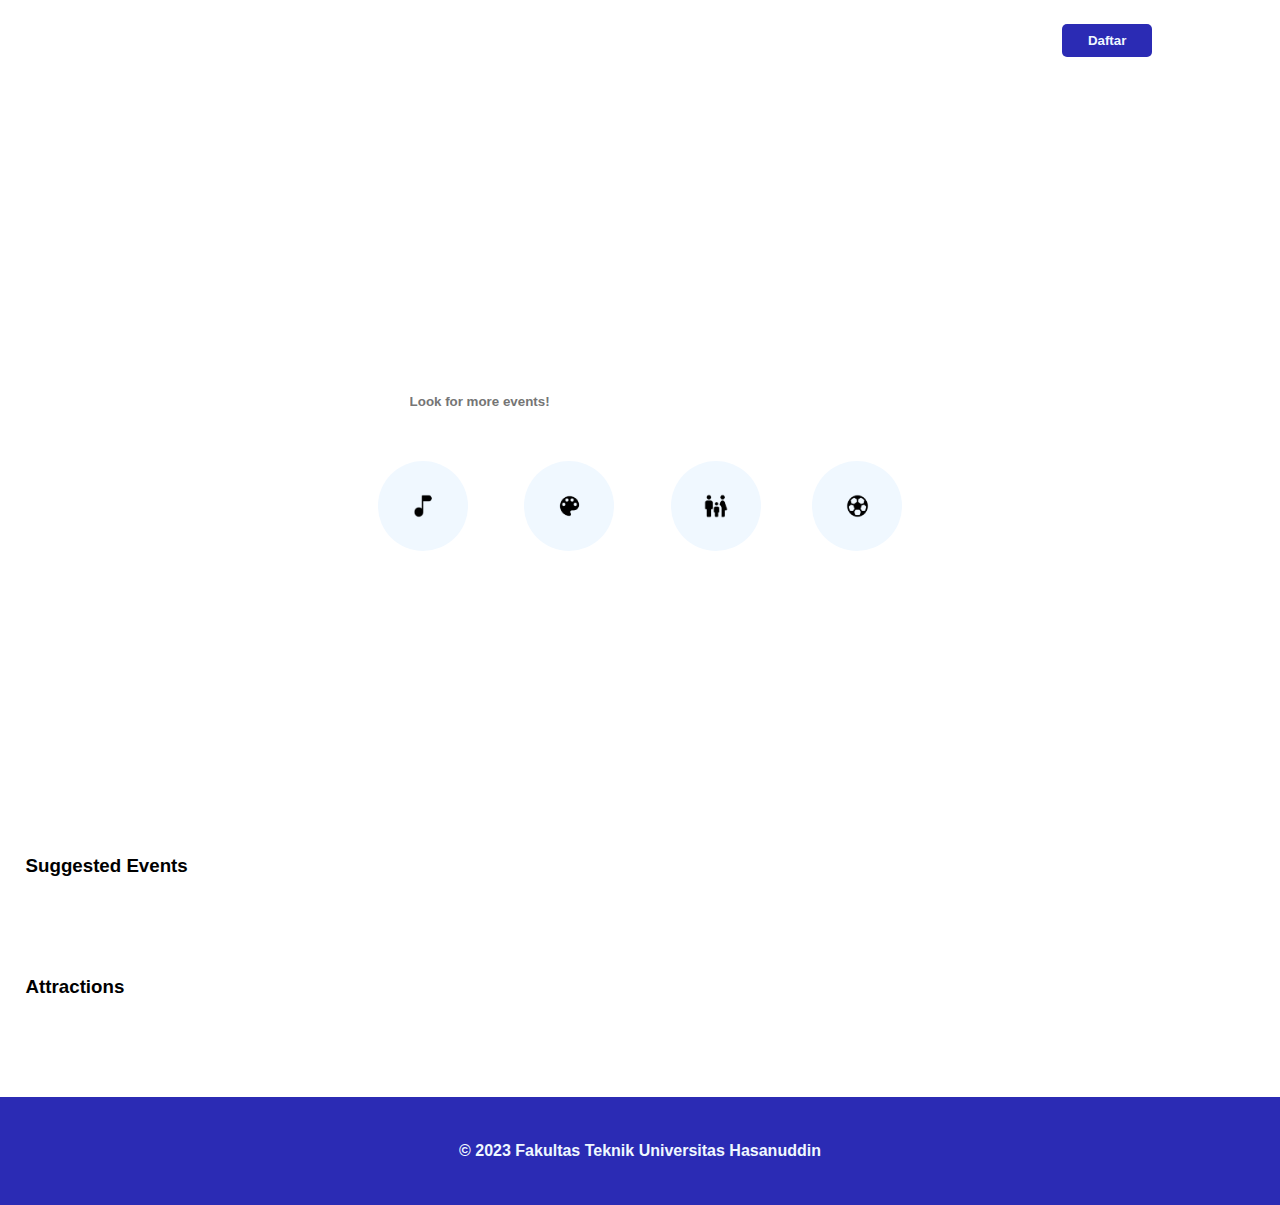
==== index.html @ 69c41188 "initial commit" ====
<html>
<head>
    <title>Home</title>
    <link rel="stylesheet" type="text/css" href="assets/css/index.css">
</head>
<body>
    <header id="jumbotron">
        <nav id="nav">
           <h3>Event System</h3>
            <div id="account">
                <p><a>Masuk</a></p>
                <button>Daftar</button>  
            </div>
            
        </nav>
        <main id="jumbo-main">
            <h2 id="header">Hey there, <span id="emph-header">looking for events?</span></h2>
            <div id="search-container">
                <input id="search-bar" title="event-searchbar" placeholder="Look for more events!" />
                <!-- <button id="search-button" type="submit">Search</button> -->
            </div>
            <div id="types">
                <div id="concert" class="type-item">
                    <div class="type-logo-container">
                        <img src="assets/img/basil_music-solid.png" class="type-logo">
                    </div>
                    <p>Concert</p>
                </div>
                <div id="arts" class="type-item">
                    <div class="type-logo-container">
                        <img src="assets/img/mdi_art.png" class="type-logo">
                    </div>
                    <p>Art & Theatre</p>
                </div>
                <div id="family" class="type-item">
                    <div class="type-logo-container">
                        <img src="assets/img/ic_round-family-restroom.png" class="type-logo">
                    </div>
                    <p>Family</p>
                </div>
                <div id="sports" class="type-item">
                    <div class="type-logo-container">
                        <img src="assets/img/ph_soccer-ball-fill.png" class="type-logo">
                    </div>
                    <p>Sports</p>
                </div>
            </div>
        </main>
        
    </header>
    <div id="suggested" class="extras">
        <h3>Suggested Events</h3>
        <div id="suggested-list" class="event-list"></div>
    </div>
    <div id="attraction" class="extras">
        <h3>Attractions</h3>
        <div id="attraction-list" class="event-list"></div>
    </div>
    <footer>
        <p>© 2023 Fakultas Teknik Universitas Hasanuddin</p>
    </footer>
</body>
<script type="text/javascript" src="assets/js/index.js"></script>
</html>
---- assets/css/index.css ----
* {
    margin: 0;
    padding: 0;
    box-sizing: border-box;
    font-family: 'Lato', sans-serif;
}

header{
    background-image: url("C:/Users/randy/Downloads/concert_performance_light_organ_137789_3840x2160.jpg");
    background-repeat: no-repeat;
    background-size: 100% 100%;
    height: 90vh;
    color: white;
}

#nav{
    display: flex;
    flex-direction: row;
    justify-content: space-between;
    align-items: center;
    margin: 0 10vw;
    height: 10%;
    padding: 3vw 0;
}

#account{
    display: flex;
    flex-direction: row;
    justify-content: space-between;
    align-items: center;
    gap: 2.5vw;
    font-weight: 700;
}

#account button{
    background-color: rgb(43, 43, 180);
    border-width: 0;
    padding: 1vh 2vw;
    border-radius: 5px;
    color: aliceblue;
    font-weight: 700;
}

#jumbo-main{
    display: flex;
    flex-direction: column;
    justify-content: center;
    align-items: center;
    height: 90%;
    margin-bottom: 5vh;
    gap: 2vh;
}

#header{
    margin-bottom: 1vh;
}

#emph-header{
    font-size: 2rem;
    font-weight: 700;
}

#search-bar {
    background: rgb(255, 255, 255);
    border: 0;
    border-radius: 50px;
    padding: 2vw;
    width: 100%;
    font-weight: 600;
}

#search-button {
    background: rgb(43, 43, 180);
    border: 0;
    border-radius: 50px;
    color: white;
    padding: 1.5vw;
    position: absolute;
    right: 5px;
    top: 5px;
    width: 20%;
    font-weight: 700;
}

#search-container {
    position: relative;
    display: inline-block;
    width:40vw;
}

.event-list{
    display: flex;
    flex-direction: row;
    justify-content: space-between;
    align-items: center;
    overflow: scroll;
    gap: 2vw;
    padding:2vh 2vw;
    -ms-overflow-style: none;  /* Internet Explorer 10+ */
    scrollbar-width: none;  /* Firefox */
}

.event-list::-webkit-scrollbar { 
    display: none;  /* Safari and Chrome */
}

.event-item{
    display: flex;
    flex-direction: column;
    box-shadow: 0 0 10px rgba(0,0,0,0.2);
    border-radius: 5px;
    width: 20vw;
    height: 40vh;
}

.img-container{
    overflow: hidden;
    width: 20vw;
    height: 25vh;
    border-radius: 5px 5px 0 0;
}

.img-container img{
    width: 100%;
    height: 100%;
    object-fit: cover;
}


.event-info{
    padding:0 1vw;
    margin: 1vh 0;
    display: flex;
    flex-direction: column;
    justify-content: space-between;
    gap: 1vh;
}

.event-info h2{
    font-size: 1rem;
    font-weight: 500;
}

.extras{
    display: flex;
    flex-direction: column;
    justify-content: center;
    gap: 2vh;
    margin: 5vh 2vw;
}

#types{
    display: flex;
    flex-direction: row;
    justify-content: space-between;
    align-items: center;
    margin: 0 2vw;
}

.type-item{
    display: flex;
    flex-direction: column;
    justify-content: space-between;
    align-items: center;
    padding: 1vh 2vw;
    border-radius: 5px;
    cursor: pointer;
    font-weight: 600;
    gap: 1vh;
}

.type-logo-container{
    background-color: aliceblue;
    border-radius: 100%;
    width: 10vh;
    height: 10vh;
    display: flex;
    justify-content: center;
    align-items: center;
    
}

.type-logo{
    width: 2vw;
    height: 2vw;
}

footer{
    display: flex;
    flex-direction: row;
    justify-content: center;
    align-items: center;
    padding: 5vh 2vw;
    background-color: rgb(43, 43, 180);
    color: aliceblue;
    font-weight: 600;
}

#attraction-list .event-item{
    height: 30vh;
}
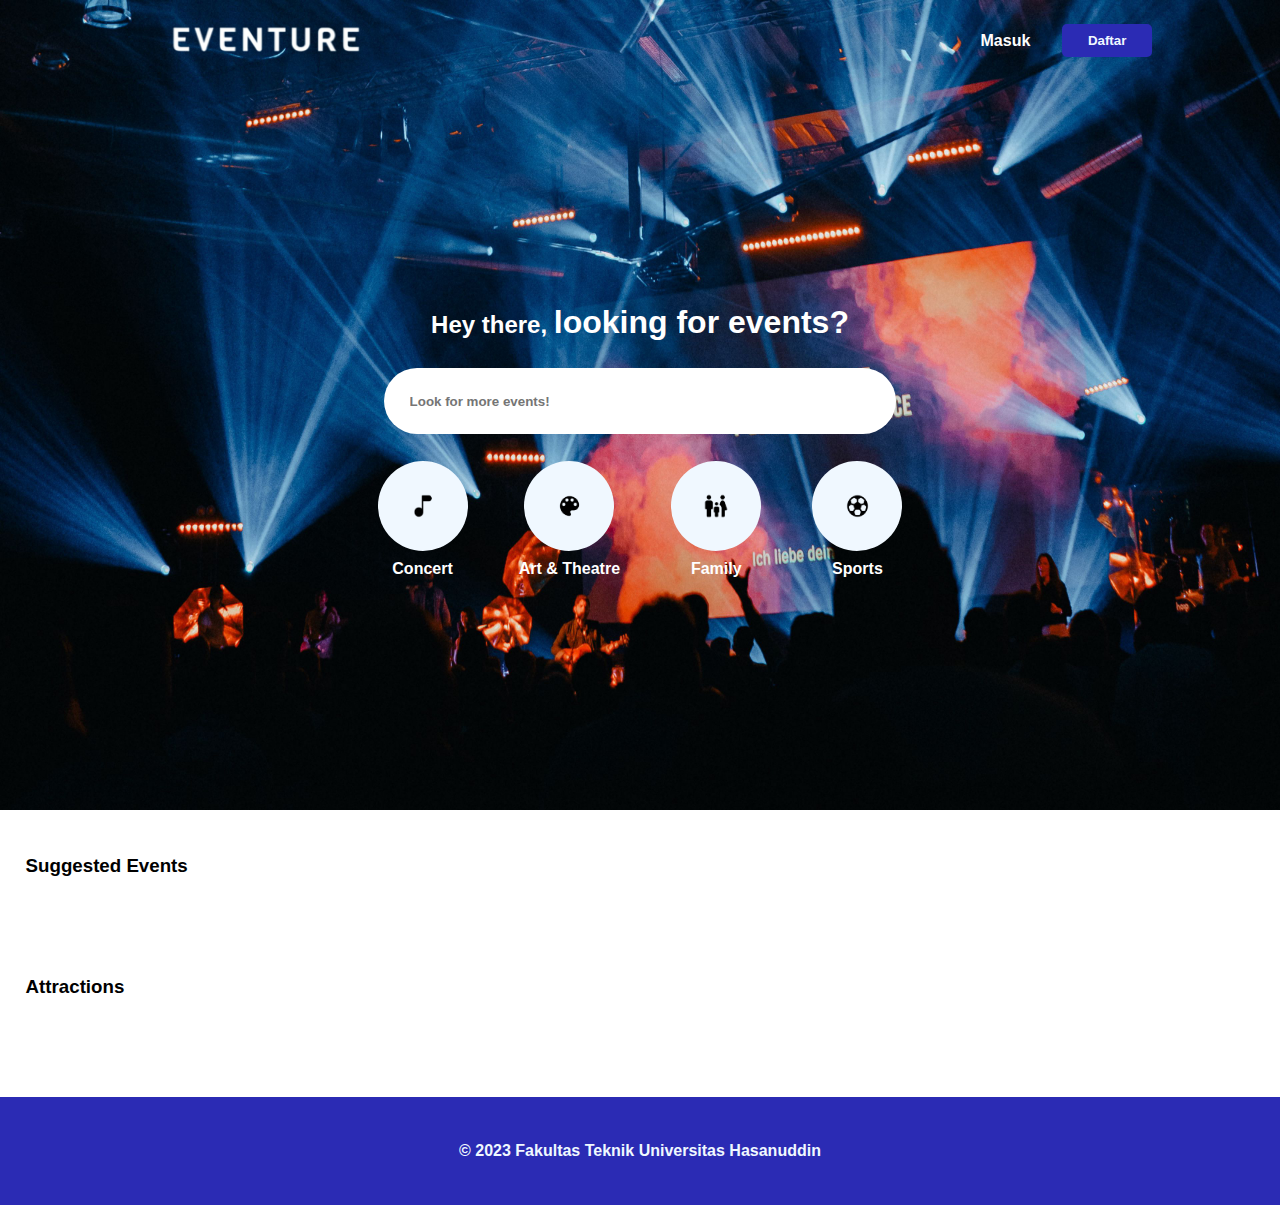
==== commit 596b354c: "changed app logo" ====
--- a/index.html
+++ b/index.html
@@ -6,7 +6,7 @@
 <body>
     <header id="jumbotron">
         <nav id="nav">
-           <h3>Event System</h3>
+            <img id="logo" src="assets/img/eventure.png"> 
             <div id="account">
                 <p><a>Masuk</a></p>
                 <button>Daftar</button>  
--- a/assets/css/index.css
+++ b/assets/css/index.css
@@ -6,11 +6,17 @@
 }
 
 header{
-    background-image: url("C:/Users/randy/Downloads/concert_performance_light_organ_137789_3840x2160.jpg");
+    background-image: url("https://randytunru.github.io/ticketing-app-ticketmasterAPI/assets/img/concert_performance_light_organ_137789_3840x2160.jpg");
     background-repeat: no-repeat;
     background-size: 100% 100%;
     height: 90vh;
     color: white;
+}
+
+#logo{
+    height: 6vh;
+    object-fit: contain;
+    margin: 0 2vw;
 }
 
 #nav{
@@ -111,6 +117,7 @@
     border-radius: 5px;
     width: 20vw;
     height: 40vh;
+    cursor: pointer;
 }
 
 .img-container{
